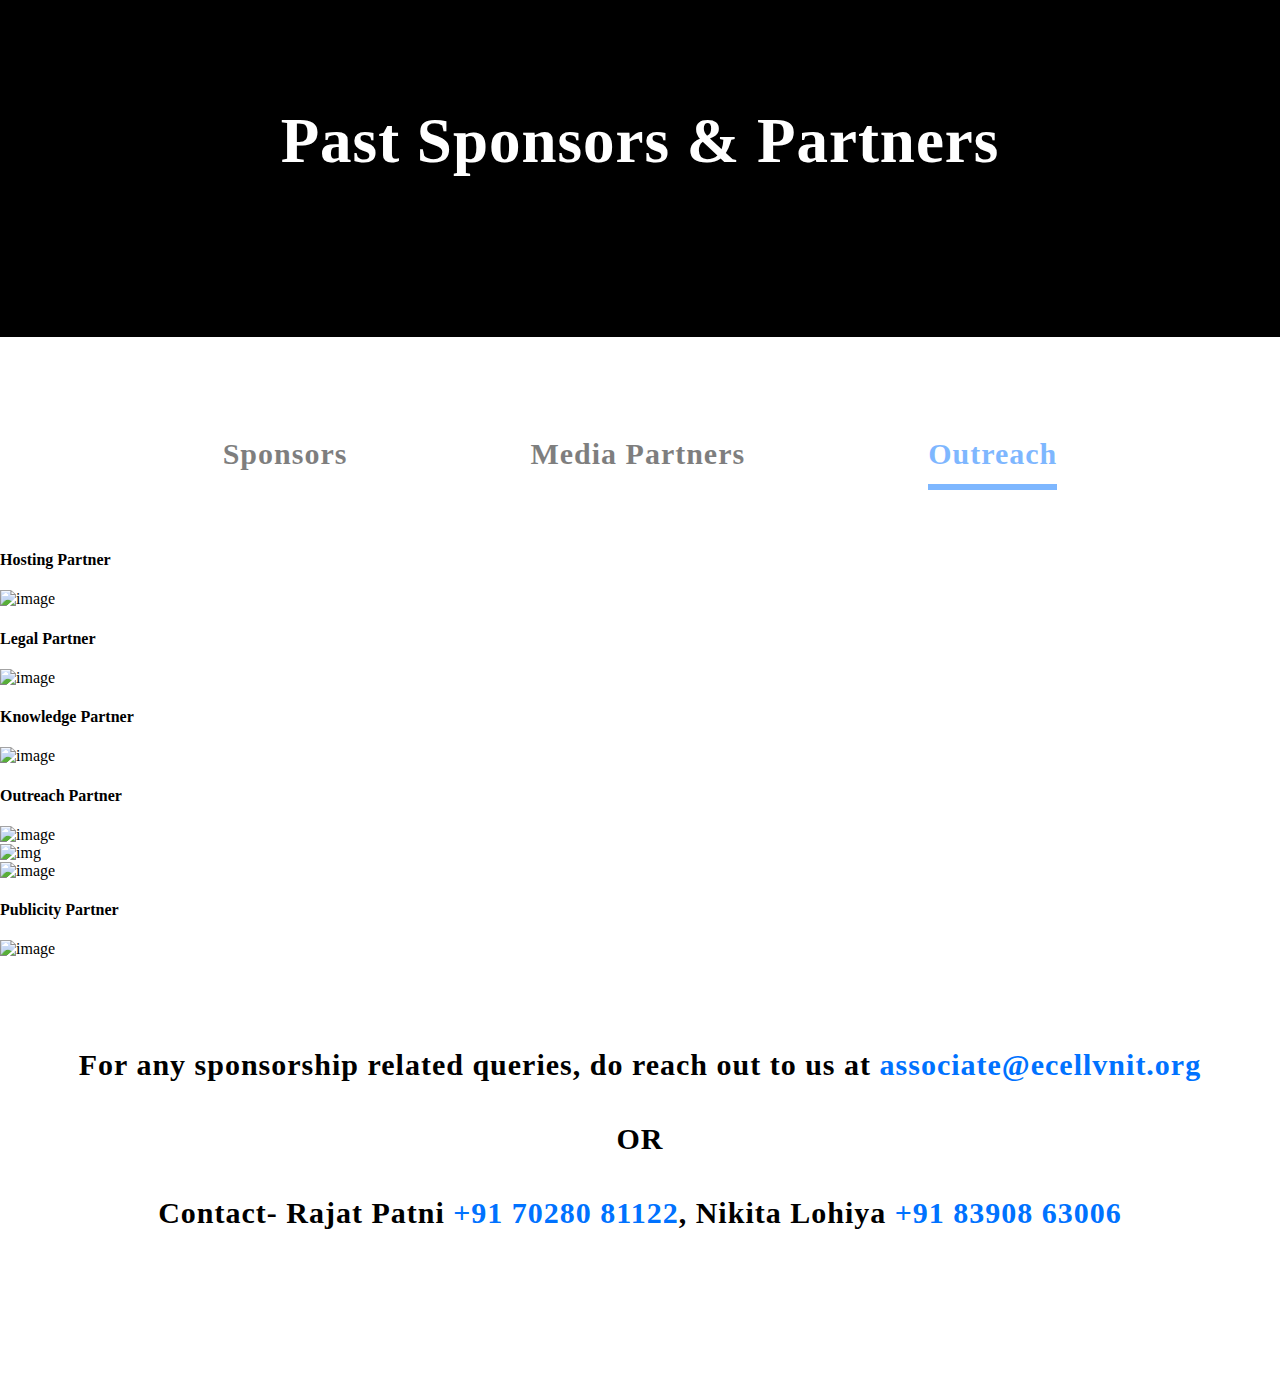
==== outreach.html @ cadf6683 "Merge pull request #1 from DweejaReddy/patch-1" ====
<!DOCTYPE html>
<html>
<head>
	<title>Sponsors & Partners</title>
	<link rel="stylesheet" type="text/css" href="style.css">
	<link rel="stylesheet" href="outreach_css.css">
</head>
<body>
	<header>
		<div class="title-name">
			<h1 id="title-name">Past Sponsors & Partners</h1>
			
		</div>
		<div class="nav-bar">
			<h4  style="font-size: 30px;opacity: 50%;letter-spacing: 1px;padding-bottom: 1%"><a href="sponsors.html">Sponsors</a></h4>
			<h4 class="nav-item "><a href="index.html">Media Partners</a></h4>
			<h4 class="nav-item active"><a href="outreach.html">Outreach</a></h4>
		</div>

	</header>
	

	<body>
		<div class="hp">
			<h4>Hosting Partner</h4>
		</div>
		<div class="cards">
			<div class="cards__item">
				<img src="d2c.png" alt="image">
			</div>
		</div>
	
		<div class="lp">
			<h4>Legal Partner</h4>
		</div>
		<div class="cards">
			<div class="cards__item">
				<img src="law.png" alt="image">
			</div>
		</div>
	
		<div class="kp">
			<h4>Knowledge Partner</h4>
		</div>
		<div class="cards">
			<div class="cards__item">
				<img src="nlu.png" alt="image">
			</div>
		</div>
		
		<div class="op">
			<h4>Outreach Partner</h4>
		</div>
		<div class="row">
			<div class="column">
				<div class="card">
					<div id="sv">
						<img src="silicon_valley.png" alt="image">
					</div>
					
				</div>
			</div>
			<div class="column">
				<div class="card">
					<img src="desi_enterpreneurs.png" alt="img">
				</div>
			</div>
			<div class="column">
				<div class="card">
					<img src="knowafest.png" alt="image">
				</div>
			</div>
		</div>
		
		<div class="pp">
			<h4>Publicity Partner</h4>
		</div>
		<div class="cards">
			<div class="cards__item">
				<img src="orange_tales.png" alt="image">
			</div>
		</div>
	</body>
	

	<footer>
		<h4>For any sponsorship related queries, do reach out to us at <a href="" class="contact">associate@ecellvnit.org</a></h4>
		<h4>OR</h4>
		<h4>Contact- Rajat Patni <a href="" class="contact">+91 70280 81122</a>, Nikita Lohiya <a href="" class="contact">+91 83908 63006</a></h4>
		<div class="foot"></div>
	</footer>

	
</body>
</html>
---- style.css ----
body{
	margin: 0;
	margin-top: -52px;
}
a{
	text-decoration: none;
	color: inherit;
}
footer{
	font-size: 30px;
	font-family: "Segoe UI Regular";
	text-align: center;
	letter-spacing: 1px;
	padding-bottom: 8%;
	margin-top: 7%;
}

.title-name{
	width: 100%;
	height:347px;
	background-color: black;
	margin: 0;
}
#title-name{
	font-family: "Segoe UI Regular";
	text-align: center;
	padding-top: 115px;
	color: white;
	font-size: 63px;
	letter-spacing: 1px;
}

.nav-bar{
	margin-top: 60px;
	display: flex;
	font-family: "Segoe UI Regular";
	font-size: 30px;
	justify-content: center;

}
.nav-item{
	padding-bottom: 1%;
	margin-left: 183px;
	opacity: 50%;
	letter-spacing: 1px;
	/*border-bottom-style: solid;
	border-bottom-width: 6px;
	border-bottom-color: #0072ff;*/
	
}
.contact{
	color: #0072ff;
}
.active{
	border-bottom-style: solid;
	border-bottom-width: 6px;
	border-bottom-color: #0072ff;
	color: #0072ff;
}
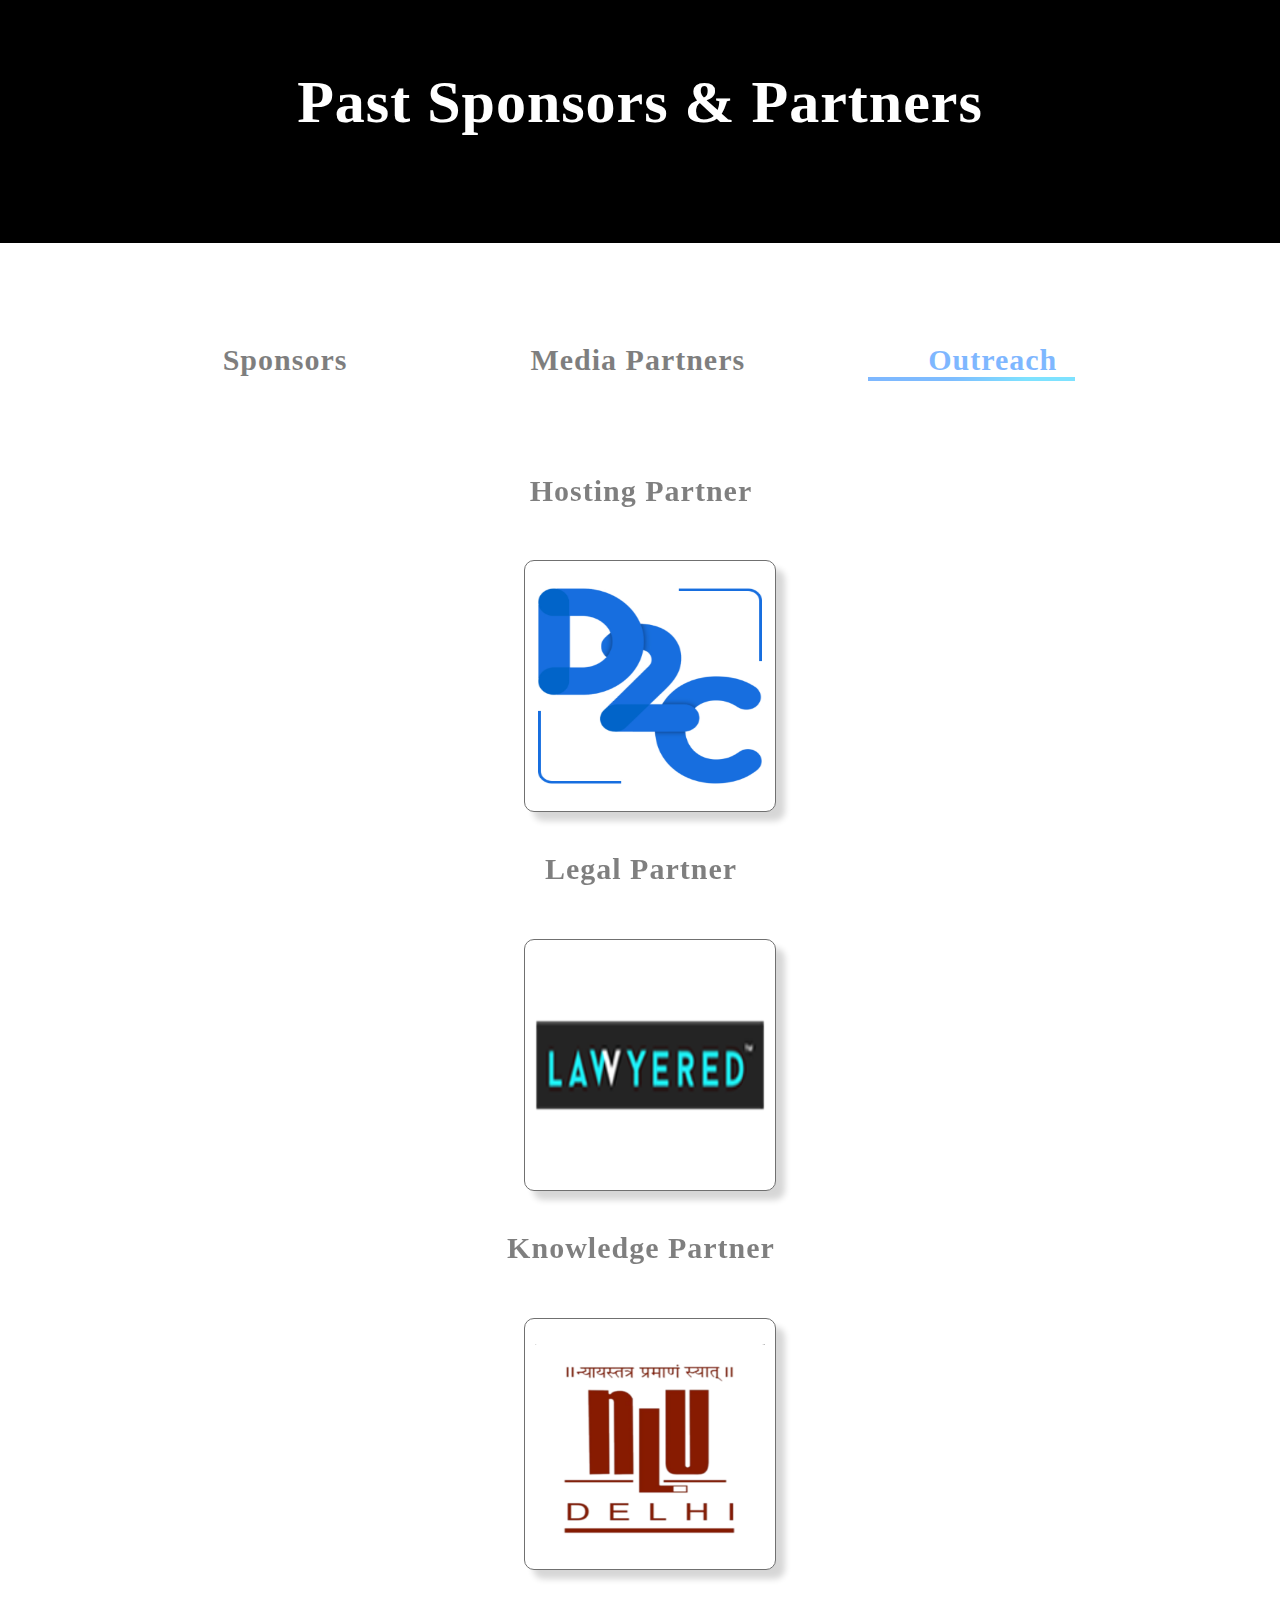
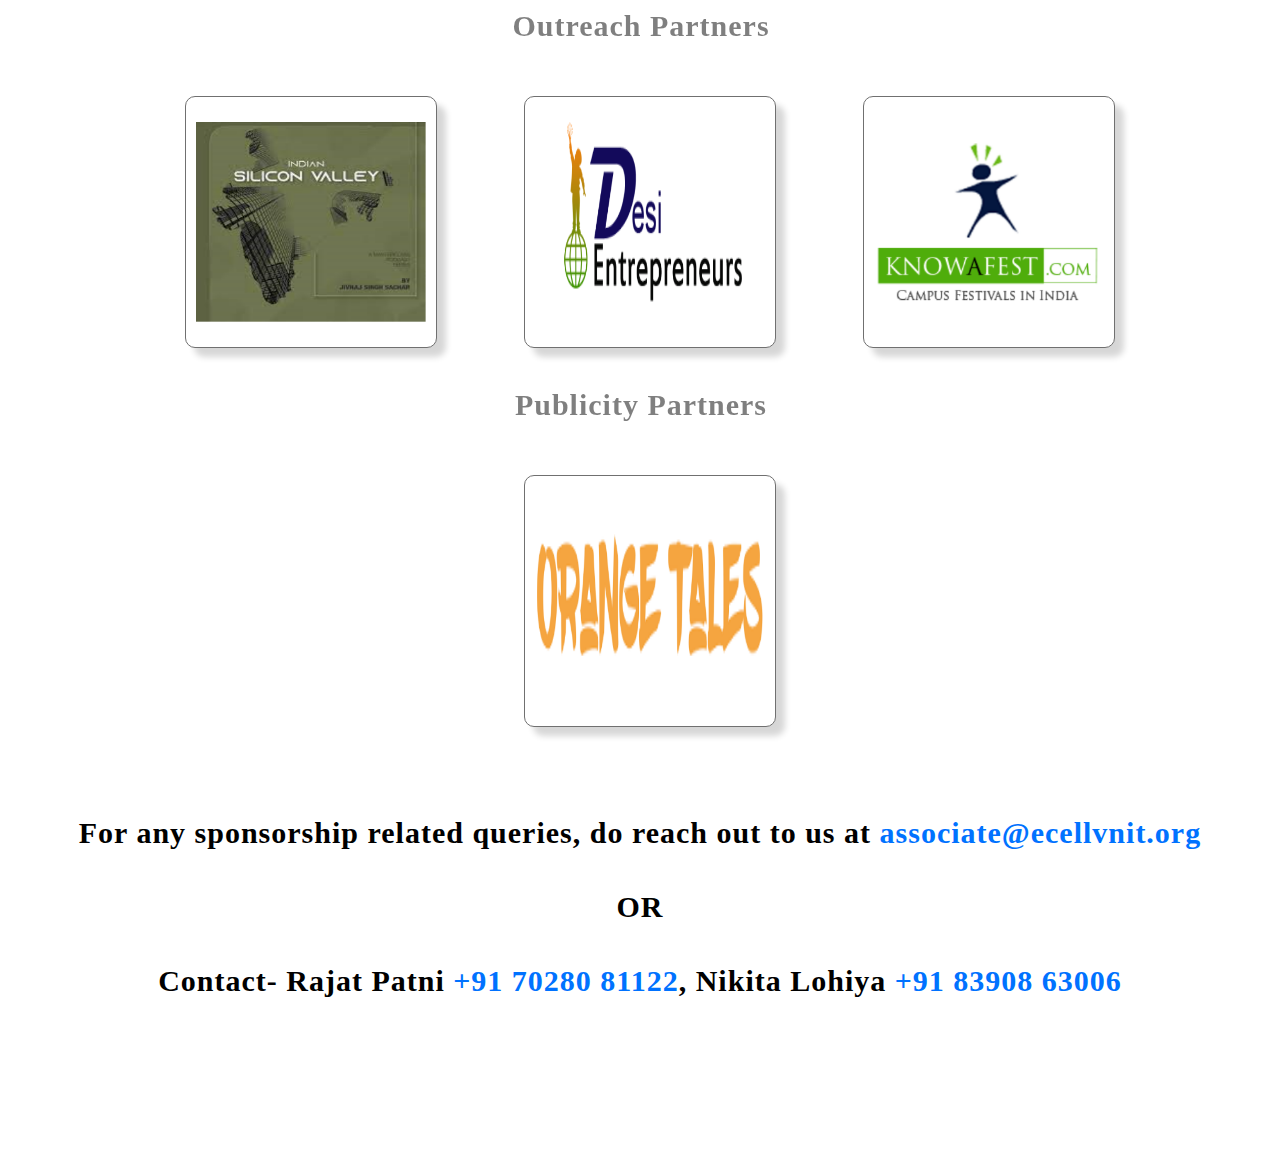
==== commit 5e148a17: "outreach in same design as media partner page" ====
--- a/outreach.html
+++ b/outreach.html
@@ -3,7 +3,8 @@
 <head>
 	<title>Sponsors & Partners</title>
 	<link rel="stylesheet" type="text/css" href="style.css">
-	<link rel="stylesheet" href="outreach_css.css">
+	<!-- <link rel="stylesheet" href="outreach_css.css"> -->
+	<link rel="stylesheet" type="text/css" href="mediaPart.css">
 </head>
 <body>
 	<header>
@@ -15,81 +16,60 @@
 			<h4  style="font-size: 30px;opacity: 50%;letter-spacing: 1px;padding-bottom: 1%"><a href="sponsors.html">Sponsors</a></h4>
 			<h4 class="nav-item "><a href="index.html">Media Partners</a></h4>
 			<h4 class="nav-item active"><a href="outreach.html">Outreach</a></h4>
+
+			
 		</div>
 
 	</header>
 	
 
-	<body>
-		<div class="hp">
-			<h4>Hosting Partner</h4>
-		</div>
-		<div class="cards">
-			<div class="cards__item">
-				<img src="d2c.png" alt="image">
+
+	<!-- WRITE YOUR CODE HERE  -->
+
+
+			
+			<h4 class="sub-heading" align="center">Hosting Partner</h4>
+			<div class="row">
+				<div class="card out"><img  src="images/d2c.png" width="230px" height="200px"></div>
 			</div>
-		</div>
+		
 	
-		<div class="lp">
-			<h4>Legal Partner</h4>
-		</div>
-		<div class="cards">
-			<div class="cards__item">
-				<img src="law.png" alt="image">
+		<h4 class="sub-heading" align="center">Legal Partner</h4>
+		<div class="row">
+				<div class="card out"><img  src="images/law.png" width="230px" height="200px"></div>
 			</div>
-		</div>
 	
-		<div class="kp">
-			<h4>Knowledge Partner</h4>
-		</div>
-		<div class="cards">
-			<div class="cards__item">
-				<img src="nlu.png" alt="image">
+		<h4 class="sub-heading" align="center">Knowledge Partner</h4>
+		<div class="row">
+				<div class="card out"><img  src="images/nlu.png" width="230px" height="200px"></div>
 			</div>
-		</div>
+
+				<h4 class="sub-heading" align="center">Outreach Partners</h4>
+	<div class="row">
+		<div class="card"><img  src="images/silicon_valley.png" width="230px" height="200px"></div>
+		<div class="card"><img src="images/desi_enterpreneurs.png" width="200px" height="200px"></div>
+		<div class="card"><img src="images/knowafest.png" width="240px" height="200px"></div>
+	</div>
+
 		
-		<div class="op">
-			<h4>Outreach Partner</h4>
-		</div>
+		
+		<h4 class="sub-heading" align="center">Publicity Partners</h4>
 		<div class="row">
-			<div class="column">
-				<div class="card">
-					<div id="sv">
-						<img src="silicon_valley.png" alt="image">
-					</div>
-					
-				</div>
+				<div class="card out"><img  src="images/orange_tales.png" width="230px" height="200px"></div>
 			</div>
-			<div class="column">
-				<div class="card">
-					<img src="desi_enterpreneurs.png" alt="img">
-				</div>
-			</div>
-			<div class="column">
-				<div class="card">
-					<img src="knowafest.png" alt="image">
-				</div>
-			</div>
-		</div>
-		
-		<div class="pp">
-			<h4>Publicity Partner</h4>
-		</div>
-		<div class="cards">
-			<div class="cards__item">
-				<img src="orange_tales.png" alt="image">
-			</div>
-		</div>
-	</body>
+
+
+	<!-- Write Your Code Here-->
 	
+
 
 	<footer>
 		<h4>For any sponsorship related queries, do reach out to us at <a href="" class="contact">associate@ecellvnit.org</a></h4>
 		<h4>OR</h4>
 		<h4>Contact- Rajat Patni <a href="" class="contact">+91 70280 81122</a>, Nikita Lohiya <a href="" class="contact">+91 83908 63006</a></h4>
-		<div class="foot"></div>
+		
 	</footer>
 
 	
 </body>
-</html>
+</html>--- a/style.css
+++ b/style.css
@@ -17,16 +17,16 @@
 
 .title-name{
 	width: 100%;
-	height:347px;
+	height:255px;
 	background-color: black;
 	margin: 0;
 }
 #title-name{
 	font-family: "Segoe UI Regular";
 	text-align: center;
-	padding-top: 115px;
+	padding-top: 80px;
 	color: white;
-	font-size: 63px;
+	font-size: 60px;
 	letter-spacing: 1px;
 }
 
@@ -52,8 +52,15 @@
 	color: #0072ff;
 }
 .active{
-	border-bottom-style: solid;
-	border-bottom-width: 6px;
-	border-bottom-color: #0072ff;
+	
 	color: #0072ff;
+}
+.active::after{
+	content: '';
+	display: block;
+	height: 4px;
+	width: 160%;
+	margin-left: -60px;
+	top: 300px; 
+	background: linear-gradient(130deg, #0072FF, #007DFF 41%, #00C6FF 76%);
 }--- a/outreach_css.css
+++ b/outreach_css.css
@@ -0,0 +1,147 @@
+
+.head{
+    display: flex;
+    justify-content: center;
+    text-align: center;
+    position: sticky;
+    background-color: #242424;
+    width: 100vw;
+    height: 160px;
+    position: sticky;
+}
+
+.head h1{
+    color: white;
+    font-size: 44px;
+    font-family: 'Segoe UI';
+    font-weight: normal;
+}
+
+.navbar{
+    display: flex;
+    justify-content: center;
+    text-align: center;
+}
+
+.navbar a{
+    color: #6C6C6C;
+    font-size: large;
+    font-weight: bold;
+    text-decoration: none;
+    padding: 0px 120px;
+    font-size: 28px;
+    font-family: 'Segoe UI';
+    font-weight: normal;
+}
+.cards {
+    display: flex;
+    justify-content: center;
+    text-align: center;
+    display: table;
+    margin-left: -8px;
+    margin-right: -8px;
+    padding: 0px 536px;
+}
+.hp h4{
+    color: #6C6C6C;
+    font-family: 'Segoe UI';
+    font-weight: normal;
+    font-size: 25px;
+    padding: 5px;
+    padding-left: 545px;
+    
+}
+.cards__item {
+    flex-basis: 33.33%;
+    border-radius: 8px;
+    box-shadow: 0 4px 8px 0 rgba(0,0,0,0.4);
+    border-color: rgba(15, 0, 0, 0.425);
+    border-style: solid;
+    border-width: 1px;
+    height: 250px;
+    width: 250px;
+}
+
+.cards__item:hover{
+    box-shadow: 0 8px 16px 0 rgba(0,0,0,0.4);
+}
+img{
+    padding: 10px 10px;
+    height: 180px;
+    width: 180px;
+}
+
+#sv{
+    padding: 5px 5px;
+    height: 180px;
+    width: 180px;
+}
+.lp h4{
+    color: #6C6C6C;
+    font-family: 'Segoe UI';
+    font-weight: normal;
+    font-size: 25px;
+    padding: 5px;
+    padding-left: 550px;
+}
+
+
+.kp h4{
+    color: #6C6C6C;
+    font-family: 'Segoe UI';
+    font-weight: normal;
+    font-size: 25px;
+    padding: 5px;
+    padding-left: 525px;
+}
+
+
+.op h4{
+    color: #6C6C6C;
+    font-family: 'Segoe UI';
+    font-weight: normal;
+    font-size: 25px;
+    padding: 5px;
+    padding-left: 533px;
+}
+
+.column {
+    float: left;
+    width: 28%;
+    padding: 0 10px;
+    margin-left: 20px;
+}
+
+.row {
+    margin-left: 130px;
+}
+  
+.row:after {
+    content: "";
+    display: table;
+    clear: both;
+}
+
+.card {
+    border-radius: 8px;
+    box-shadow: 0 4px 8px 0 rgba(0,0,0,0.4);
+    border-color: rgba(15, 0, 0, 0.425);
+    border-style: solid;
+    border-width: 1px;
+    height: 210px;
+    width: 210px;
+    padding: 3px 3px;
+}
+
+.card:hover{
+    box-shadow: 0 8px 16px 0 rgba(0,0,0,0.4);
+}
+
+.pp h4{
+    color: #6C6C6C;
+    font-family: 'Segoe UI';
+    font-weight: normal;
+    font-size: 25px;
+    padding: 5px;
+    padding-left: 537px;
+}--- a/mediaPart.css
+++ b/mediaPart.css
@@ -0,0 +1,32 @@
+.sub-heading{
+	position: relative;
+	font-family: "Segoe UI Regular";
+	font-size: 30px;
+	padding-bottom: 1%;
+	left: 1px;
+	opacity: 50%;
+	letter-spacing: 1px;
+}
+.card{
+	display: inline-block;
+	margin-left: 83px;
+	background-color: white;
+	width: 250px;
+	height: 250px;
+
+	box-shadow: 9px 9px 6px #00000029;
+border: 1px solid #707070;
+border-radius: 10px;
+opacity: 1;
+text-align: center;
+
+
+}
+.row{
+	margin-top: 3%;
+	text-align: center;
+	padding-right: 5%;
+}
+img{
+	padding-top: 10%;
+}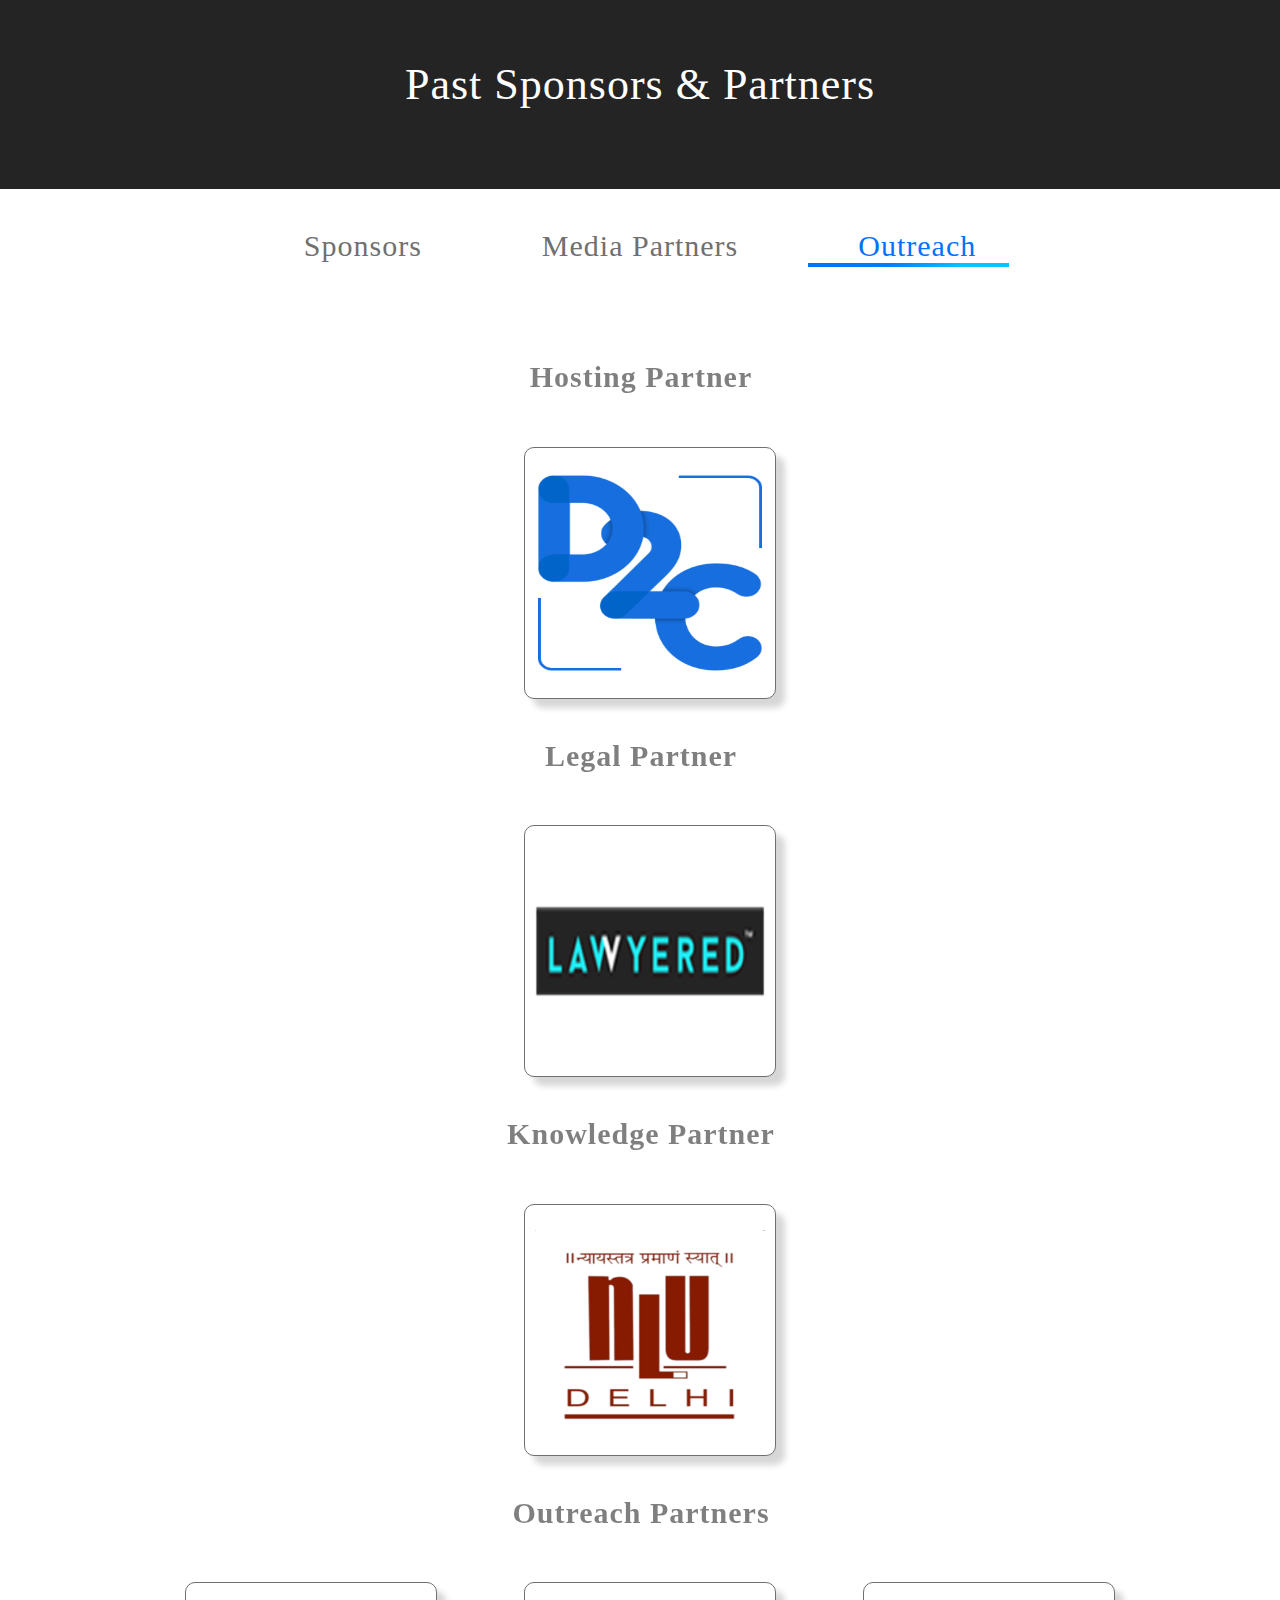
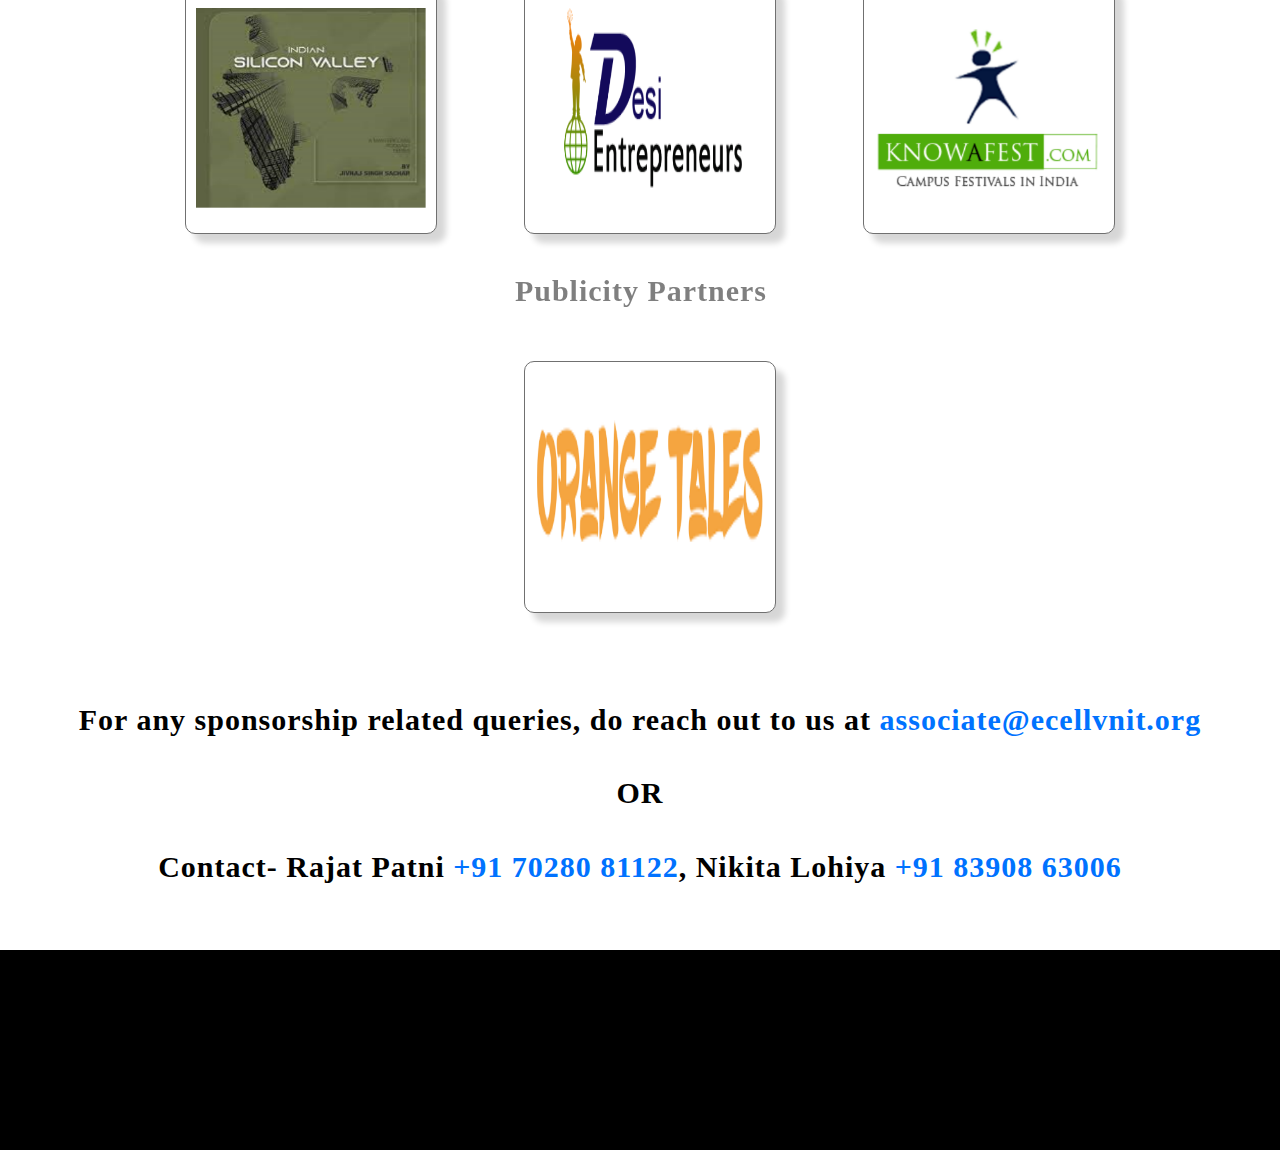
==== commit 6fc249a2: "FINAL" ====
--- a/outreach.html
+++ b/outreach.html
@@ -3,8 +3,8 @@
 <head>
 	<title>Sponsors & Partners</title>
 	<link rel="stylesheet" type="text/css" href="style.css">
-	<!-- <link rel="stylesheet" href="outreach_css.css"> -->
-	<link rel="stylesheet" type="text/css" href="mediaPart.css">
+	<link rel="stylesheet" href="mediaPart.css">
+	
 </head>
 <body>
 	<header>
@@ -13,7 +13,7 @@
 			
 		</div>
 		<div class="nav-bar">
-			<h4  style="font-size: 30px;opacity: 50%;letter-spacing: 1px;padding-bottom: 1%"><a href="sponsors.html">Sponsors</a></h4>
+			<h4 class="nav-item" style="margin-left: 0"><a href="sponsors.html">Sponsors</a></h4>
 			<h4 class="nav-item "><a href="index.html">Media Partners</a></h4>
 			<h4 class="nav-item active"><a href="outreach.html">Outreach</a></h4>
 
@@ -26,37 +26,35 @@
 
 	<!-- WRITE YOUR CODE HERE  -->
 
+		<h4 class="sub-heading" align="center">	Hosting Partner</h4>
+		<div class="row">
+			<div class="card"><img src="images/d2c.png" width="230px" height="200px" ></div>
+		
+		</div>
 
-			
-			<h4 class="sub-heading" align="center">Hosting Partner</h4>
-			<div class="row">
-				<div class="card out"><img  src="images/d2c.png" width="230px" height="200px"></div>
-			</div>
-		
-	
 		<h4 class="sub-heading" align="center">Legal Partner</h4>
 		<div class="row">
-				<div class="card out"><img  src="images/law.png" width="230px" height="200px"></div>
-			</div>
+				<div class="card"><img  src="images/law.png" width="230px" height="200px"></div>
+		</div>
 	
 		<h4 class="sub-heading" align="center">Knowledge Partner</h4>
 		<div class="row">
-				<div class="card out"><img  src="images/nlu.png" width="230px" height="200px"></div>
-			</div>
+				<div class="card"><img  src="images/nlu.png" width="230px" height="200px"></div>
+		</div>
 
-				<h4 class="sub-heading" align="center">Outreach Partners</h4>
-	<div class="row">
-		<div class="card"><img  src="images/silicon_valley.png" width="230px" height="200px"></div>
-		<div class="card"><img src="images/desi_enterpreneurs.png" width="200px" height="200px"></div>
-		<div class="card"><img src="images/knowafest.png" width="240px" height="200px"></div>
-	</div>
+		<h4 class="sub-heading" align="center">Outreach Partners</h4>
+		<div class="row">
+				<div class="card"><img  src="images/silicon_valley.png" width="230px" height="200px"></div>
+				<div class="card"><img src="images/desi_enterpreneurs.png" width="200px" height="200px"></div>
+				<div class="card"><img src="images/knowafest.png" width="240px" height="200px"></div>
+		</div>
 
 		
 		
 		<h4 class="sub-heading" align="center">Publicity Partners</h4>
 		<div class="row">
-				<div class="card out"><img  src="images/orange_tales.png" width="230px" height="200px"></div>
-			</div>
+			<div class="card"><img  src="images/orange_tales.png" width="230px" height="200px"></div>
+		</div>
 
 
 	<!-- Write Your Code Here-->
@@ -70,6 +68,11 @@
 		
 	</footer>
 
+	<div class="bottom-div">
+		
+	</div>
+
+
 	
 </body>
 </html>--- a/style.css
+++ b/style.css
@@ -1,6 +1,6 @@
 body{
 	margin: 0;
-	margin-top: -52px;
+	margin-top: -40px;
 }
 a{
 	text-decoration: none;
@@ -11,56 +11,84 @@
 	font-family: "Segoe UI Regular";
 	text-align: center;
 	letter-spacing: 1px;
-	padding-bottom: 8%;
+	padding-bottom: 2%;
 	margin-top: 7%;
+	font-weight: bold;
 }
+.bottom-div{
+	width: 100%;
+	height: 200px;
+	background-color: black;
+}
+
+
+
+
 
 .title-name{
 	width: 100%;
-	height:255px;
-	background-color: black;
+	height:200px;
+	background-color: #242424;
 	margin: 0;
 }
 #title-name{
-	font-family: "Segoe UI Regular";
+	font-family: 'Segoe UI Regular';
+	font-weight: lighter;
 	text-align: center;
-	padding-top: 80px;
+	padding-top: 70px;
 	color: white;
-	font-size: 60px;
+	font-size: 44px;
 	letter-spacing: 1px;
 }
 
 .nav-bar{
-	margin-top: 60px;
+	
 	display: flex;
-	font-family: "Segoe UI Regular";
 	font-size: 30px;
 	justify-content: center;
+	
+	position: relative;
 
 }
 .nav-item{
 	padding-bottom: 1%;
-	margin-left: 183px;
-	opacity: 50%;
+	margin-left: 120px;
 	letter-spacing: 1px;
-	/*border-bottom-style: solid;
-	border-bottom-width: 6px;
-	border-bottom-color: #0072ff;*/
+	font-family: "Segoe UI";
+	font-weight: normal;
+	color: #707070;
+	
 	
 }
-.contact{
-	color: #0072ff;
-}
+
 .active{
-	
 	color: #0072ff;
 }
 .active::after{
 	content: '';
 	display: block;
 	height: 4px;
-	width: 160%;
-	margin-left: -60px;
+	width: 170%;
+	margin-left: -50px;
 	top: 300px; 
+	font-family: 'Segoe UI';
+	font-weight: normal;
+	color: #0072FF;
 	background: linear-gradient(130deg, #0072FF, #007DFF 41%, #00C6FF 76%);
-}+}
+
+.sponsor-nav{
+	padding-bottom: 1%;
+	font-size: 30px;
+	opacity: 50%;
+	letter-spacing: 1px;
+	padding-bottom: 1%;
+
+}
+.contact{
+	color: #0072ff;
+}
+
+
+
+
--- a/mediaPart.css
+++ b/mediaPart.css
@@ -15,10 +15,10 @@
 	height: 250px;
 
 	box-shadow: 9px 9px 6px #00000029;
-border: 1px solid #707070;
-border-radius: 10px;
-opacity: 1;
-text-align: center;
+	border: 1px solid #707070;
+	border-radius: 10px;
+	opacity: 1;
+	text-align: center;
 
 
 }
@@ -29,4 +29,44 @@
 }
 img{
 	padding-top: 10%;
-}+}
+
+
+
+
+
+
+@media(max-width: 1080px){
+	#title-name{
+		font-weight: normal;
+		color: white;
+	}
+	.card{
+		/*display: block;*/
+		/*margin:auto;*/
+		margin-left: 2.5%;
+		position: relative;
+		left: 5%;
+		margin-top: 3%;
+		margin-bottom: 3%;
+	}
+	.row{
+		margin-top: 0;
+		padding-right: 9%;
+
+	}
+	.nav-item{
+		font-size: 2.1rem;
+	}
+	.sub-heading{
+		font-size: 2rem;
+
+	}
+	.sponsor-nav{
+		font-size: 2.1rem;
+	}
+	footer{
+		font-size: 2rem;
+	}
+}
+
